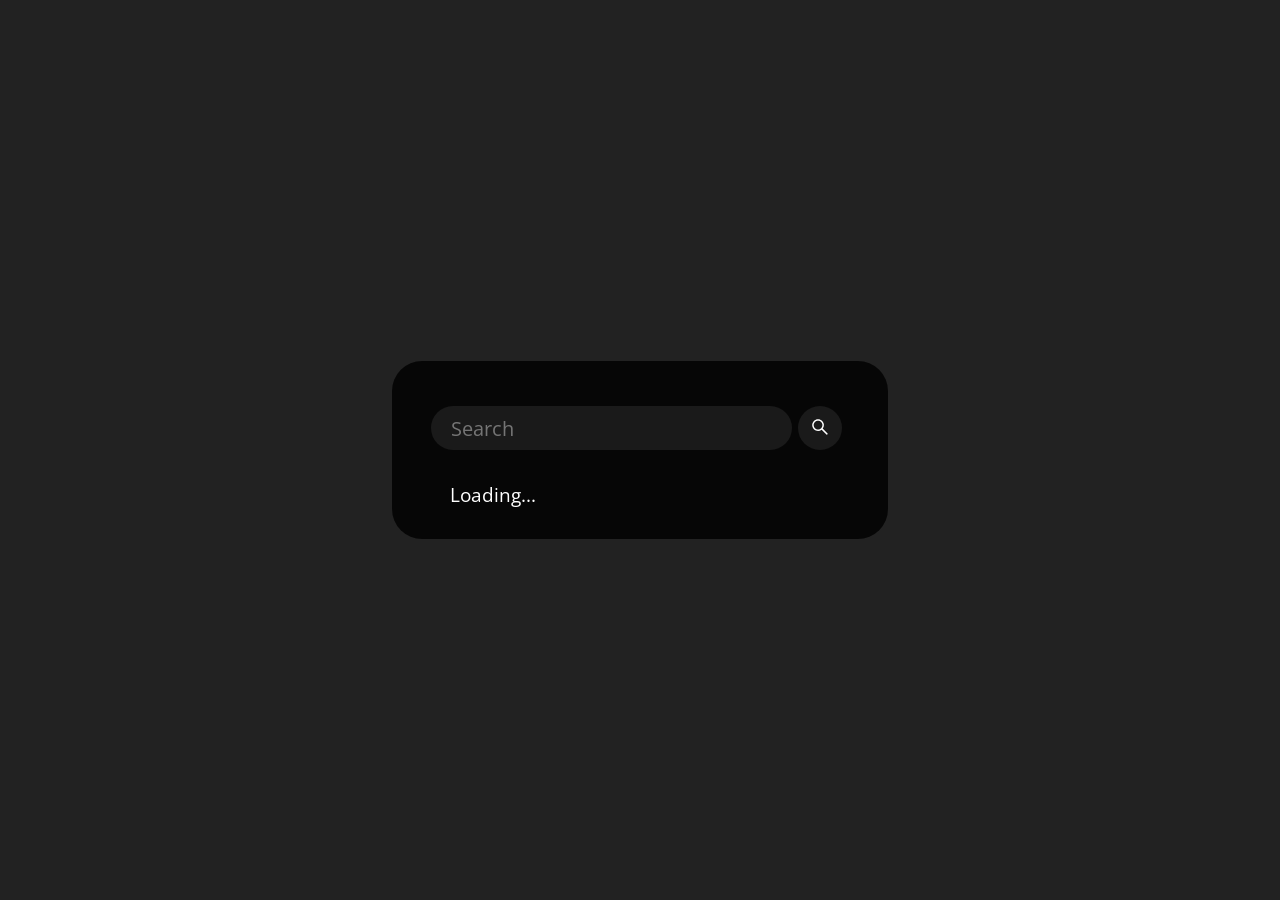
==== index.html @ 358f2f79 "🎉 Initial commit" ====
<!DOCTYPE html>
<html lang="en">

<head>
  <meta charset="UTF-8">
  <meta name="viewport" content="width=device-width, initial-scale=1.0">
  <title>Weather App</title>
  <link rel="preconnect" href="https://fonts.gstatic.com">
  <link href="https://fonts.googleapis.com/css2?family=Open+Sans&display=swap" rel="stylesheet">
  <link rel="stylesheet" href="./style.css">
  <script src="./script.js" defer></script>
</head>

<body>
  <div class="card">
    <div class="search">
      <input type="text" class="search-bar" placeholder="Search">
      <button><svg stroke="currentColor" fill="currentColor" stroke-width="0" viewBox="0 0 1024 1024" height="1.5em"
          width="1.5em" xmlns="http://www.w3.org/2000/svg">
          <path
            d="M909.6 854.5L649.9 594.8C690.2 542.7 712 479 712 412c0-80.2-31.3-155.4-87.9-212.1-56.6-56.7-132-87.9-212.1-87.9s-155.5 31.3-212.1 87.9C143.2 256.5 112 331.8 112 412c0 80.1 31.3 155.5 87.9 212.1C256.5 680.8 331.8 712 412 712c67 0 130.6-21.8 182.7-62l259.7 259.6a8.2 8.2 0 0 0 11.6 0l43.6-43.5a8.2 8.2 0 0 0 0-11.6zM570.4 570.4C528 612.7 471.8 636 412 636s-116-23.3-158.4-65.6C211.3 528 188 471.8 188 412s23.3-116.1 65.6-158.4C296 211.3 352.2 188 412 188s116.1 23.2 158.4 65.6S636 352.2 636 412s-23.3 116.1-65.6 158.4z">
          </path>
        </svg></button>
    </div>
    <div class="weather loading">
      <h2 class="city">Weather in Denver</h2>
      <h1 class="temp">51°C</h1>
      <div class="flex">
        <img src="https://openweathermap.org/img/wn/04n.png" alt="" class="icon" />
        <div class="description">Cloudy</div>
      </div>
      <div class="humidity">Humidity: 60%</div>
      <div class="wind">Wind speed: 6.2 km/h</div>
    </div>
  </div>
</body>

</html>
---- style.css ----
body {
  display: flex;
  justify-content: center;
  align-items: center;
  height: 100vh;
  margin: 0;
  font-family: 'Open Sans', sans-serif;
  background: #222;
  background-image: url('https://source.unsplash.com/1600x900/?landscape');
  font-size: 120%;
}

.card {
  background: #000000d0;
  color: white;
  padding: 2em;
  border-radius: 30px;
  width: 100%;
  max-width: 420px;
  margin: 1em;
}

.search {
  display: flex;
  align-items: center;
  justify-content: center;
}

button {
  margin: 0.5em;
  border-radius: 50%;
  border: none;
  height: 44px;
  width: 44px;
  outline: none;
  background: #7c7c7c2b;
  color: white;
  cursor: pointer;
  transition: 0.2s ease-in-out;
}

input.search-bar {
  border: none;
  outline: none;
  padding: 0.4em 1em;
  border-radius: 24px;
  background: #7c7c7c2b;
  color: white;
  font-family: inherit;
  font-size: 105%;
  width: calc(100% - 100px);
}

button:hover {
  background: #7c7c7c6b;
}

h1.temp {
  margin: 0;
  margin-bottom: 0.4em;
}

.flex {
  display: flex;
  align-items: center;
}

.description {
  text-transform: capitalize;
  margin-left: 8px;
}

.weather.loading {
  visibility: hidden;
  max-height: 20px;
  position: relative;
}

.weather.loading:after {
  visibility: visible;
  content: "Loading...";
  color: white;
  position: absolute;
  top: 0;
  left: 20px;
}
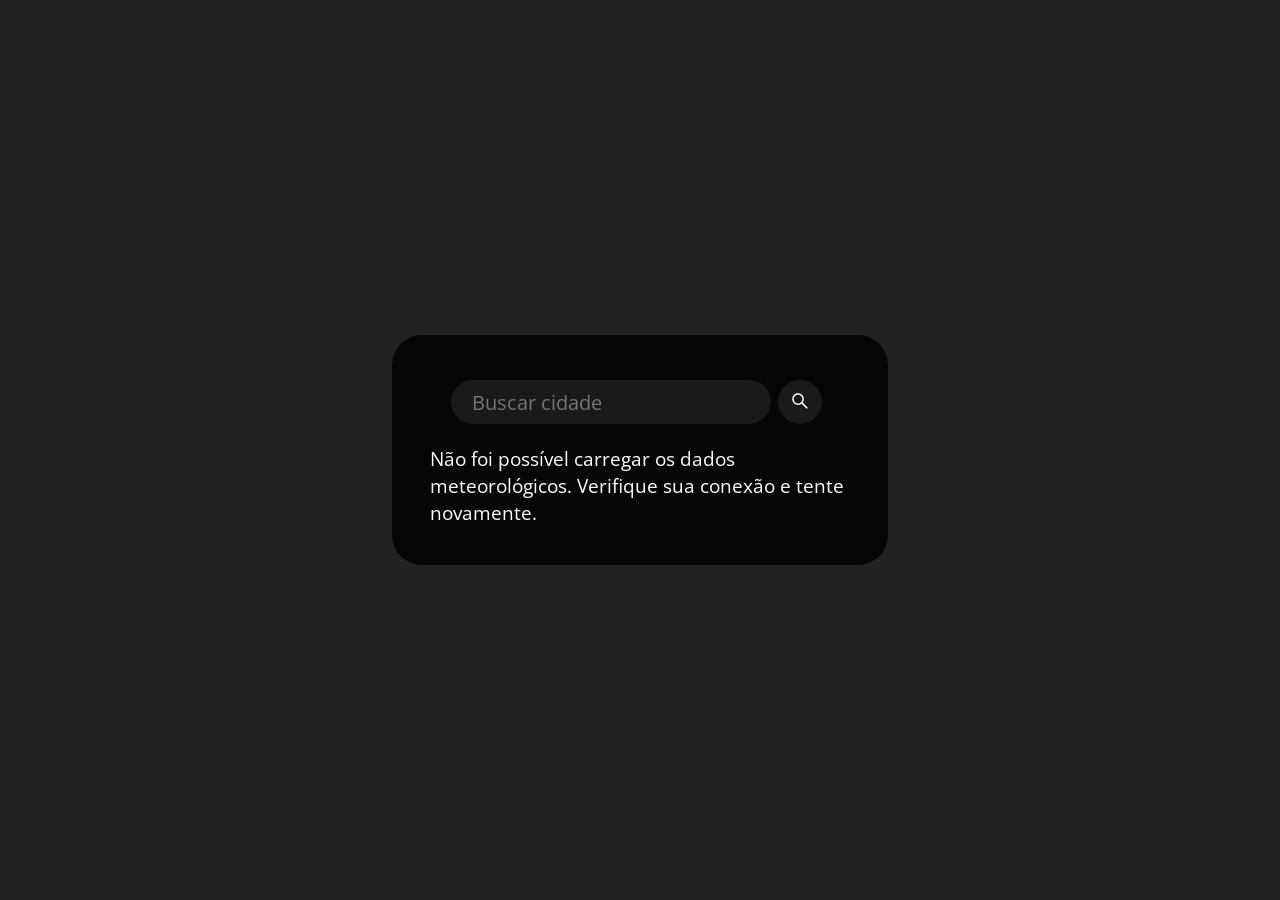
==== commit 13aff283: "Integra o Weather App com a Open-Meteo" ====
--- a/index.html
+++ b/index.html
@@ -1,10 +1,10 @@
 <!DOCTYPE html>
-<html lang="en">
+<html lang="pt-BR">
 
 <head>
   <meta charset="UTF-8">
   <meta name="viewport" content="width=device-width, initial-scale=1.0">
-  <title>Weather App</title>
+  <title>Previsão do tempo</title>
   <link rel="preconnect" href="https://fonts.gstatic.com">
   <link href="https://fonts.googleapis.com/css2?family=Open+Sans&display=swap" rel="stylesheet">
   <link rel="stylesheet" href="./style.css">
@@ -13,26 +13,28 @@
 
 <body>
   <div class="card">
-    <div class="search">
-      <input type="text" class="search-bar" placeholder="Search">
-      <button><svg stroke="currentColor" fill="currentColor" stroke-width="0" viewBox="0 0 1024 1024" height="1.5em"
+    <form class="search">
+      <input type="search" class="search-bar" placeholder="Buscar cidade" aria-label="Nome da cidade">
+      <button type="submit" aria-label="Buscar cidade"><svg aria-hidden="true" stroke="currentColor" fill="currentColor" stroke-width="0" viewBox="0 0 1024 1024" height="1.5em"
           width="1.5em" xmlns="http://www.w3.org/2000/svg">
           <path
             d="M909.6 854.5L649.9 594.8C690.2 542.7 712 479 712 412c0-80.2-31.3-155.4-87.9-212.1-56.6-56.7-132-87.9-212.1-87.9s-155.5 31.3-212.1 87.9C143.2 256.5 112 331.8 112 412c0 80.1 31.3 155.5 87.9 212.1C256.5 680.8 331.8 712 412 712c67 0 130.6-21.8 182.7-62l259.7 259.6a8.2 8.2 0 0 0 11.6 0l43.6-43.5a8.2 8.2 0 0 0 0-11.6zM570.4 570.4C528 612.7 471.8 636 412 636s-116-23.3-158.4-65.6C211.3 528 188 471.8 188 412s23.3-116.1 65.6-158.4C296 211.3 352.2 188 412 188s116.1 23.2 158.4 65.6S636 352.2 636 412s-23.3 116.1-65.6 158.4z">
           </path>
         </svg></button>
-    </div>
-    <div class="weather loading">
-      <h2 class="city">Weather in Denver</h2>
-      <h1 class="temp">51°C</h1>
+    </form>
+    <div class="status" role="status">Carregando dados meteorológicos…</div>
+    <div class="weather" hidden aria-live="polite">
+      <h2 class="city"></h2>
+      <h1 class="temp"></h1>
       <div class="flex">
-        <img src="https://openweathermap.org/img/wn/04n.png" alt="" class="icon" />
-        <div class="description">Cloudy</div>
+        <span class="icon" aria-hidden="true"></span>
+        <div class="description"></div>
       </div>
-      <div class="humidity">Humidity: 60%</div>
-      <div class="wind">Wind speed: 6.2 km/h</div>
+      <div class="humidity"></div>
+      <div class="wind"></div>
+      <small>Dados meteorológicos por <a href="https://open-meteo.com/">Open-Meteo</a></small>
     </div>
   </div>
 </body>
 
-</html>+</html>
--- a/style.css
+++ b/style.css
@@ -6,8 +6,19 @@
   margin: 0;
   font-family: 'Open Sans', sans-serif;
   background: #222;
-  background-image: url('https://source.unsplash.com/1600x900/?landscape');
   font-size: 120%;
+}
+
+body[data-sky="clear"] {
+  background-image: linear-gradient(155deg, #274e72, #687e8d);
+}
+
+body[data-sky="cloudy"] {
+  background-image: linear-gradient(155deg, #30394a, #626b77);
+}
+
+body[data-sky="night"] {
+  background-image: linear-gradient(155deg, #151a2f, #363852);
 }
 
 .card {
@@ -66,21 +77,17 @@
 }
 
 .description {
-  text-transform: capitalize;
   margin-left: 8px;
 }
 
-.weather.loading {
-  visibility: hidden;
-  max-height: 20px;
-  position: relative;
+.icon {
+  font-size: 1.5em;
 }
 
-.weather.loading:after {
-  visibility: visible;
-  content: "Loading...";
-  color: white;
-  position: absolute;
-  top: 0;
-  left: 20px;
-}+.weather a {
+  color: inherit;
+}
+
+.status:not(:empty) {
+  margin-top: 0.75em;
+}
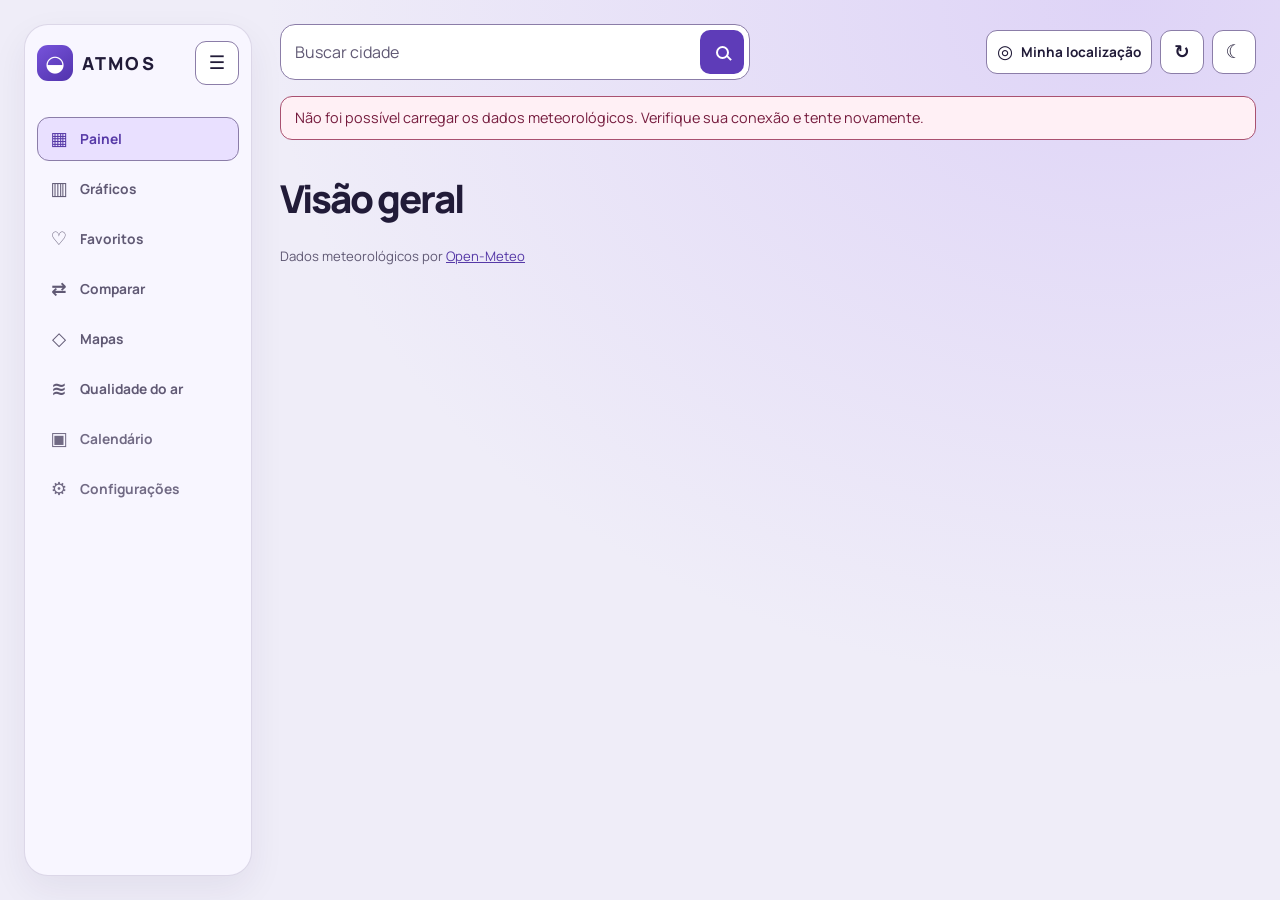
==== commit 04fdf3ce: "Transforma o ATMOS em um painel meteorológico completo" ====
--- a/index.html
+++ b/index.html
@@ -1,40 +1,353 @@
 <!DOCTYPE html>
 <html lang="pt-BR">
-
 <head>
   <meta charset="UTF-8">
-  <meta name="viewport" content="width=device-width, initial-scale=1.0">
-  <title>Previsão do tempo</title>
-  <link rel="preconnect" href="https://fonts.gstatic.com">
-  <link href="https://fonts.googleapis.com/css2?family=Open+Sans&display=swap" rel="stylesheet">
+  <meta name="viewport" content="width=device-width, initial-scale=1">
+  <meta name="description" content="ATMOS, seu painel de previsão do tempo.">
+  <title>ATMOS · Previsão do tempo</title>
+  <meta name="color-scheme" content="light dark">
+  <script src="./theme.js"></script>
+  <link rel="preconnect" href="https://fonts.googleapis.com">
+  <link rel="preconnect" href="https://fonts.gstatic.com" crossorigin>
+  <link href="https://fonts.googleapis.com/css2?family=Manrope:wght@400;500;600;700;800&display=swap" rel="stylesheet">
   <link rel="stylesheet" href="./style.css">
+  <script src="./charts.js" defer></script>
+  <script src="./cities.js" defer></script>
+  <script src="./compare.js" defer></script>
+  <script src="./environment.js" defer></script>
   <script src="./script.js" defer></script>
 </head>
-
 <body>
-  <div class="card">
-    <form class="search">
-      <input type="search" class="search-bar" placeholder="Buscar cidade" aria-label="Nome da cidade">
-      <button type="submit" aria-label="Buscar cidade"><svg aria-hidden="true" stroke="currentColor" fill="currentColor" stroke-width="0" viewBox="0 0 1024 1024" height="1.5em"
-          width="1.5em" xmlns="http://www.w3.org/2000/svg">
-          <path
-            d="M909.6 854.5L649.9 594.8C690.2 542.7 712 479 712 412c0-80.2-31.3-155.4-87.9-212.1-56.6-56.7-132-87.9-212.1-87.9s-155.5 31.3-212.1 87.9C143.2 256.5 112 331.8 112 412c0 80.1 31.3 155.5 87.9 212.1C256.5 680.8 331.8 712 412 712c67 0 130.6-21.8 182.7-62l259.7 259.6a8.2 8.2 0 0 0 11.6 0l43.6-43.5a8.2 8.2 0 0 0 0-11.6zM570.4 570.4C528 612.7 471.8 636 412 636s-116-23.3-158.4-65.6C211.3 528 188 471.8 188 412s23.3-116.1 65.6-158.4C296 211.3 352.2 188 412 188s116.1 23.2 158.4 65.6S636 352.2 636 412s-23.3 116.1-65.6 158.4z">
-          </path>
-        </svg></button>
-    </form>
-    <div class="status" role="status">Carregando dados meteorológicos…</div>
-    <div class="weather" hidden aria-live="polite">
-      <h2 class="city"></h2>
-      <h1 class="temp"></h1>
-      <div class="flex">
-        <span class="icon" aria-hidden="true"></span>
-        <div class="description"></div>
-      </div>
-      <div class="humidity"></div>
-      <div class="wind"></div>
-      <small>Dados meteorológicos por <a href="https://open-meteo.com/">Open-Meteo</a></small>
-    </div>
+  <a class="skip-link" href="#painel">Pular para o conteúdo</a>
+  <div class="layout">
+    <aside class="sidebar">
+      <div class="sidebar-header">
+        <a href="#painel" class="brand" aria-label="ATMOS, painel"><span class="brand-mark" aria-hidden="true">◒</span><span class="brand-name">ATMOS</span></a>
+        <button type="button" class="control sidebar-toggle" aria-label="Recolher menu" aria-expanded="true" aria-controls="menu" title="Recolher menu"><span aria-hidden="true">☰</span></button>
+      </div>
+
+      <nav id="menu" aria-label="Navegação principal">
+        <a class="nav-item" href="#painel" aria-current="location" aria-label="Painel" title="Painel"><span aria-hidden="true">▦</span><span class="nav-label">Painel</span></a>
+        <a class="nav-item" href="#graficos" aria-label="Gráficos" title="Gráficos"><span aria-hidden="true">▥</span><span class="nav-label">Gráficos</span></a>
+        <a class="nav-item" href="#favoritos" aria-label="Favoritos" title="Favoritos"><span aria-hidden="true">♡</span><span class="nav-label">Favoritos</span></a>
+        <a class="nav-item" href="#comparar" aria-label="Comparar" title="Comparar"><span aria-hidden="true">⇄</span><span class="nav-label">Comparar</span></a>
+        <a class="nav-item" href="#mapas" aria-label="Mapas" title="Mapas"><span aria-hidden="true">◇</span><span class="nav-label">Mapas</span></a>
+        <a class="nav-item" href="#qualidade-do-ar" aria-label="Qualidade do ar" title="Qualidade do ar"><span aria-hidden="true">≋</span><span class="nav-label">Qualidade do ar</span></a>
+        <button type="button" class="nav-item" disabled aria-label="Calendário, indisponível" title="Calendário, indisponível"><span aria-hidden="true">▣</span><span class="nav-label">Calendário</span></button>
+        <button type="button" class="nav-item" disabled aria-label="Configurações, indisponível" title="Configurações, indisponível"><span aria-hidden="true">⚙</span><span class="nav-label">Configurações</span></button>
+      </nav>
+    </aside>
+
+    <main id="painel" class="main" tabindex="-1">
+      <header class="topbar">
+        <form class="search" role="search">
+          <label class="sr-only" for="city-search">Nome da cidade</label>
+          <input type="search" id="city-search" class="search-bar" placeholder="Buscar cidade" autocomplete="off"
+            role="combobox" aria-autocomplete="list" aria-expanded="false" aria-controls="city-suggestions">
+          <button class="search-submit" type="submit" aria-label="Buscar cidade" title="Buscar cidade"><span class="search-symbol" aria-hidden="true"></span></button>
+          <div class="suggestion-popup" hidden>
+            <p class="suggestion-status" role="status"></p>
+            <ul id="city-suggestions" role="listbox" aria-label="Cidades encontradas"></ul>
+          </div>
+        </form>
+        <div class="toolbar">
+          <button class="control location-button" type="button" title="Minha localização"><span aria-hidden="true">◎</span><span>Minha localização</span></button>
+          <button class="control refresh-button" type="button" aria-label="Atualizar dados" title="Atualizar dados"><span aria-hidden="true">↻</span></button>
+          <button class="control theme-button" type="button" aria-label="Tema claro" aria-pressed="false" title="Tema claro"><span aria-hidden="true">☀</span></button>
+        </div>
+      </header>
+
+      <p class="status weather-status" role="status"></p>
+      <div class="main-dashboard">
+      <div class="page-heading">
+        <h1>Visão geral</h1>
+        <p class="current-date"></p>
+      </div>
+      <p class="city-feedback sr-only" role="status"></p>
+
+      <section class="panel city-library" id="favoritos" aria-labelledby="favorites-title" tabindex="-1" hidden>
+        <div>
+          <h2 id="favorites-title">Cidades favoritas</h2>
+          <p class="favorites-empty">Você ainda não tem favoritos. Use o coração no cartão de tempo para salvar uma cidade.</p>
+          <ul class="favorite-list"></ul>
+        </div>
+        <div>
+          <div class="library-heading">
+            <h3>Buscas recentes</h3>
+            <button class="control clear-history" type="button" disabled>Limpar histórico</button>
+          </div>
+          <p class="history-empty">As cidades que você buscar aparecerão aqui.</p>
+          <ul class="history-list"></ul>
+        </div>
+      </section>
+      <dialog class="panel history-dialog" aria-labelledby="clear-history-title" aria-describedby="clear-history-description">
+        <h2 id="clear-history-title">Limpar histórico?</h2>
+        <p id="clear-history-description">As buscas recentes serão removidas. Seus favoritos e a cidade padrão serão mantidos.</p>
+        <form method="dialog">
+          <button class="control" value="cancelar" autofocus>Cancelar</button>
+          <button class="control" value="limpar">Limpar histórico</button>
+        </form>
+      </dialog>
+
+      <div class="dashboard skeleton" aria-hidden="true" hidden>
+        <div class="overview">
+          <div class="panel skeleton-current"><span></span><span></span><span></span></div>
+          <div class="panel skeleton-hourly"><span></span><span></span></div>
+          <div class="metric-grid"><div class="panel skeleton-metric"><span></span></div><div class="panel skeleton-metric"><span></span></div></div>
+        </div>
+        <div class="panel skeleton-forecast"><span></span><span></span><span></span><span></span><span></span><span></span><span></span></div>
+      </div>
+      <noscript>Ative o JavaScript no navegador para consultar a previsão do tempo.</noscript>
+
+      <div class="dashboard weather" hidden>
+        <div class="overview">
+          <section class="panel current" aria-labelledby="current-title">
+            <div class="weather-art" aria-hidden="true"><span class="icon"></span></div>
+            <div class="current-content">
+              <h2 id="current-title">Condições atuais</h2>
+              <p class="city"></p>
+              <p class="region" hidden></p>
+              <p class="temp"></p>
+              <p class="description"></p>
+              <p class="feels-like"></p>
+              <p class="observation-time"></p>
+            </div>
+            <button class="control favorite-toggle" type="button" aria-label="Salvar cidade como favorita"
+              aria-pressed="false" title="Salvar cidade como favorita" hidden><span aria-hidden="true">♡</span></button>
+          </section>
+
+          <section class="panel hourly" aria-labelledby="hourly-title">
+            <h2 id="hourly-title">Próximas 24 horas</h2>
+            <ol class="hourly-list" tabindex="0" aria-label="Previsão horária no fuso da cidade"></ol>
+            <p class="hourly-status" hidden></p>
+          </section>
+
+          <section aria-labelledby="metrics-title">
+            <h2 id="metrics-title" class="metrics-title">Métricas atuais</h2>
+            <dl class="metric-grid">
+              <div class="panel metric">
+                <dt><span aria-hidden="true">◈</span> Umidade relativa</dt>
+                <dd class="percent-reading"><span class="percent-ring" aria-hidden="true" hidden></span><span class="humidity"></span></dd>
+              </div>
+              <div class="panel metric">
+                <dt><span aria-hidden="true">≋</span> Vento</dt>
+                <dd class="wind-reading"><span class="compass" aria-hidden="true" hidden><span>N</span><span class="compass-needle">↑</span></span><span class="wind"></span></dd>
+                <dd class="metric-detail">Direção de origem: <span class="wind-direction"></span></dd>
+                <dd class="metric-detail">Rajadas: <span class="wind-gusts"></span></dd>
+              </div>
+              <div class="panel metric">
+                <dt><span aria-hidden="true">☂</span> Precipitação</dt>
+                <dd class="precipitation-amount"></dd>
+                <dd class="metric-detail precipitation-interval" hidden></dd>
+              </div>
+              <div class="panel metric">
+                <dt><span aria-hidden="true">☁</span> Cobertura de nuvens</dt>
+                <dd class="percent-reading"><span class="percent-ring" aria-hidden="true" hidden></span><span class="cloud-cover"></span></dd>
+              </div>
+              <div class="panel metric">
+                <dt><span aria-hidden="true">◉</span> Pressão atmosférica</dt>
+                <dd class="surface-pressure"></dd>
+                <dd class="metric-detail">Na superfície</dd>
+              </div>
+            </dl>
+          </section>
+
+          <section aria-labelledby="daily-title">
+            <h2 id="daily-title" class="metrics-title">Previsão para hoje</h2>
+            <dl class="metric-grid">
+              <div class="panel metric">
+                <dt><span aria-hidden="true">☂</span> Chance de precipitação</dt>
+                <dd class="percent-reading"><span class="percent-ring" aria-hidden="true" hidden></span><span class="precipitation"></span></dd>
+                <dd class="metric-detail">Maior probabilidade horária do dia</dd>
+              </div>
+              <div class="panel metric">
+                <dt><span aria-hidden="true">☀</span> Índice UV</dt>
+                <dd class="uv-index"></dd>
+                <dd class="metric-detail">Máximo previsto para o dia</dd>
+                <dd class="metric-detail">Estimativa para esta hora: <span class="uv-hourly"></span></dd>
+              </div>
+              <div class="panel metric">
+                <dt><span aria-hidden="true">◐</span> Nascer e pôr do sol</dt>
+                <dd class="metric-pair"><span><small>Nascer</small><span class="sunrise"></span></span><span><small>Pôr</small><span class="sunset"></span></span></dd>
+              </div>
+              <div class="panel metric">
+                <dt><span aria-hidden="true">↕</span> Temperaturas do dia</dt>
+                <dd class="metric-pair"><span><small>Máxima</small><span class="temperature-max"></span></span><span><small>Mínima</small><span class="temperature-min"></span></span></dd>
+              </div>
+            </dl>
+          </section>
+        </div>
+
+        <section class="panel forecast" aria-labelledby="forecast-title">
+          <h2 id="forecast-title">Previsão semanal</h2>
+          <p>Próximos 7 dias</p>
+          <ol class="forecast-list"></ol>
+          <p class="forecast-status" hidden>Previsão semanal indisponível.</p>
+          <div class="forecast-detail" id="detalhes-do-dia" hidden>
+            <h3></h3>
+            <p class="forecast-detail-summary"></p>
+            <p class="forecast-detail-extra"></p>
+            <a href="#graficos">Ver gráficos do dia</a>
+          </div>
+        </section>
+        <section id="graficos" class="panel charts" aria-labelledby="charts-title" tabindex="-1">
+          <div class="charts-header">
+            <div><h2 id="charts-title">Gráficos da previsão</h2><p class="chart-period"></p></div>
+            <div class="chart-controls">
+              <button class="control chart-reset" type="button" disabled>Próximas 24 h</button>
+              <label class="sr-only" for="chart-metric">Métrica do gráfico</label>
+              <select id="chart-metric" class="control">
+                <option value="temperature_2m">Temperatura</option>
+                <option value="wind_speed_10m">Velocidade do vento</option>
+                <option value="precipitation_probability">Chance de precipitação</option>
+                <option value="relative_humidity_2m">Umidade relativa</option>
+                <option value="cloud_cover">Cobertura de nuvens</option>
+              </select>
+            </div>
+          </div>
+          <p class="chart-empty" hidden>Dados indisponíveis para esta métrica no período selecionado.</p>
+          <div class="chart-content">
+            <p class="chart-reading" id="chart-reading"></p>
+            <canvas class="chart-canvas" aria-hidden="true"></canvas>
+            <label class="chart-scrubber">Horário no gráfico
+              <input class="chart-hour" type="range" min="0" max="0" value="0" aria-describedby="chart-reading">
+            </label>
+          </div>
+        </section>
+      </div>
+      </div>
+      <section id="comparar" class="comparison" aria-labelledby="compare-title" tabindex="-1" hidden>
+        <header class="page-heading compare-heading">
+          <h1 id="compare-title">Comparar cidades</h1>
+          <button class="control compare-swap" type="button" disabled><span aria-hidden="true">⇄</span> Trocar cidades</button>
+        </header>
+        <p class="compare-feedback sr-only" role="status"></p>
+        <div class="compare-grid"></div>
+
+        <section class="panel compare-differences" aria-labelledby="difference-title" hidden>
+          <h2 id="difference-title">Diferença entre cidades</h2>
+          <p>Os valores mostram Cidade B menos Cidade A. Para percentuais, a diferença é em pontos percentuais (p.p.).</p>
+          <p class="difference-context"></p>
+          <dl class="difference-values"></dl>
+        </section>
+
+        <section class="panel charts compare-charts" aria-labelledby="compare-chart-title" hidden>
+          <div class="charts-header">
+            <div><h2 id="compare-chart-title">Previsão horária comparada</h2><p class="chart-period"></p></div>
+            <label class="sr-only" for="compare-chart-metric">Métrica do gráfico comparativo</label>
+            <select id="compare-chart-metric" class="control">
+              <option value="temperature_2m">Temperatura</option>
+              <option value="wind_speed_10m">Velocidade do vento</option>
+              <option value="precipitation_probability">Chance de precipitação</option>
+              <option value="relative_humidity_2m">Umidade relativa</option>
+              <option value="cloud_cover">Cobertura de nuvens</option>
+            </select>
+          </div>
+          <ul class="compare-legend"><li>Cidade A</li><li>Cidade B</li></ul>
+          <p class="chart-empty" hidden>Não há dados horários para esta métrica.</p>
+          <div class="chart-content">
+            <p class="chart-reading" id="compare-chart-reading"></p>
+            <canvas class="chart-canvas" aria-hidden="true"></canvas>
+            <label class="chart-scrubber">Faixa de hora local
+              <input class="chart-hour" type="range" min="0" max="0" value="0" aria-describedby="compare-chart-reading">
+            </label>
+          </div>
+        </section>
+      </section>
+      <template id="compare-city-template">
+        <article class="panel compare-city">
+          <h2></h2>
+          <form class="search compare-search" role="search">
+            <input type="search" class="search-bar" placeholder="Buscar cidade" autocomplete="off"
+              role="combobox" aria-autocomplete="list" aria-expanded="false">
+            <button class="search-submit" type="submit" aria-label="Buscar cidade"><span class="search-symbol" aria-hidden="true"></span></button>
+            <div class="suggestion-popup" hidden>
+              <p class="suggestion-status" role="status"></p>
+              <ul role="listbox" aria-label="Cidades encontradas"></ul>
+            </div>
+          </form>
+          <p class="compare-status status" role="status"></p>
+          <div class="compare-details" hidden>
+            <div class="compare-place"><div><h3></h3><p class="compare-region"></p><p class="compare-condition"></p></div><span aria-hidden="true" class="compare-icon"></span></div>
+            <h4>Condições atuais</h4>
+            <p class="compare-observed"></p>
+            <dl class="compare-current"></dl>
+            <h4>Previsão de hoje</h4>
+            <p class="compare-date"></p>
+            <dl class="compare-daily"></dl>
+          </div>
+        </article>
+      </template>
+      <section id="mapas" class="environment" aria-labelledby="map-title" tabindex="-1" hidden>
+        <header class="page-heading"><h1 id="map-title">Mapas</h1><p class="environment-place map-place"></p></header>
+        <p class="map-status status" role="status"></p>
+        <div class="map-grid" hidden>
+          <div class="panel map-panel">
+            <p id="map-instructions">Clique no mapa para consultar um ponto. Com o mapa em foco, use as setas para navegar e as teclas + e − para alterar o zoom.</p>
+            <div class="map-canvas" aria-label="Mapa interativo da região" aria-describedby="map-instructions" role="region"></div>
+            <div class="map-controls">
+              <button class="control map-center" type="button">Voltar à cidade</button>
+              <button class="control map-inspect" type="button">Consultar centro do mapa</button>
+            </div>
+          </div>
+          <section class="panel map-point" aria-labelledby="map-point-title">
+            <h2 id="map-point-title">Tempo no ponto</h2>
+            <p class="map-point-status" role="status">Selecione um ponto no mapa para consultar o tempo atual.</p>
+            <div class="map-point-data" hidden>
+              <p class="map-point-coordinates"></p>
+              <p class="map-point-condition"></p>
+              <dl class="map-point-values"></dl>
+            </div>
+          </section>
+        </div>
+        <button class="control map-retry" type="button" hidden>Tentar novamente</button>
+      </section>
+
+      <section id="qualidade-do-ar" class="environment" aria-labelledby="air-title" tabindex="-1" hidden>
+        <header class="page-heading"><h1 id="air-title">Qualidade do ar</h1><p class="environment-place air-place"></p></header>
+        <p class="air-status status" role="status"></p>
+        <button class="control air-retry" type="button" hidden>Tentar novamente</button>
+        <div class="air-data" hidden>
+          <div class="air-heading">
+            <p>Estimativas do modelo CAMS. As leituras podem diferir das medições de estações locais.</p>
+            <label class="air-scale-control" for="air-scale">Escala do índice
+              <select id="air-scale" class="control">
+                <option value="us_aqi">IQA dos EUA</option>
+                <option value="european_aqi">IQA europeu</option>
+              </select>
+            </label>
+          </div>
+          <p class="air-time"></p>
+          <dl class="air-metrics">
+            <div class="panel metric"><dt class="air-index-label">Índice de qualidade do ar</dt><dd class="air-index"></dd><dd class="metric-detail air-category"></dd></div>
+            <div class="panel metric"><dt>Material particulado fino (PM₂,₅)</dt><dd class="air-pm25"></dd></div>
+            <div class="panel metric"><dt>Material particulado (PM₁₀)</dt><dd class="air-pm10"></dd></div>
+          </dl>
+          <section class="panel charts air-chart" aria-labelledby="air-chart-title">
+            <div class="charts-header">
+              <div><h2 id="air-chart-title">Tendência recente</h2><p class="chart-period"></p></div>
+              <label class="sr-only" for="air-chart-metric">Métrica da tendência</label>
+              <select id="air-chart-metric" class="control">
+                <option value="us_aqi" data-unit="pts">IQA dos EUA</option>
+                <option value="european_aqi" data-unit="pts">IQA europeu</option>
+                <option value="pm2_5" data-unit="µg/m³">PM₂,₅</option>
+                <option value="pm10" data-unit="µg/m³">PM₁₀</option>
+              </select>
+            </div>
+            <p class="chart-empty" hidden>Dados horários indisponíveis para esta métrica.</p>
+            <div class="chart-content">
+              <p class="chart-reading" id="air-chart-reading"></p>
+              <canvas class="chart-canvas" aria-hidden="true"></canvas>
+              <label class="chart-scrubber">Horário da leitura
+                <input class="chart-hour" type="range" min="0" max="0" value="0" aria-describedby="air-chart-reading">
+              </label>
+            </div>
+          </section>
+          <p class="air-source">Dados de <a href="https://open-meteo.com/en/docs/air-quality-api">Open-Meteo</a> e <a href="https://atmosphere.copernicus.eu/">Copernicus (CAMS)</a>.</p>
+        </div>
+      </section>
+      <footer>Dados meteorológicos por <a href="https://open-meteo.com/">Open-Meteo</a></footer>
+    </main>
   </div>
 </body>
-
 </html>
--- a/style.css
+++ b/style.css
@@ -1,93 +1,616 @@
+:root {
+  color-scheme: dark;
+  font-family: Manrope, system-ui, sans-serif;
+  --bg: #101020;
+  --surface: #1a1a31;
+  --surface-deep: #151529;
+  --text: #f4f2ff;
+  --muted: #b4b0cb;
+  --disabled: #8985a4;
+  --line: #ffffff14;
+  --accent: #b2a0ff;
+  --compare-accent: #72dbc7;
+  --selected: #31274f;
+  --shadow: 0 14px 36px #07071133;
+  --page-glow: #6d48cb32;
+  --outline: #776d96;
+  --focus: #cabaff;
+  --primary: #6647ca;
+  --primary-hover: #5736b8;
+  --primary-text: #fff;
+  --disabled-surface: #222138;
+  --active-surface: #413264;
+  --brand-start: #8a68ef;
+  --brand-end: #5536c0;
+  --hero-text: #fff;
+  --hero-muted: #f0e8ff;
+  --hero-start: #252143;
+  --hero-end: #3e2b70;
+  --hero-glow: #8a6bea80;
+  --hero-night-start: #1d203e;
+  --hero-night-end: #35285c;
+  --hero-night-glow: #6553b585;
+  --hero-cloudy-start: #27233d;
+  --hero-cloudy-end: #473465;
+  --hero-cloudy-glow: #7a60cc80;
+  --orbit: #ffffff29;
+  --orbit-glow: #b5a1ff26;
+  --icon-shadow: #21124f70;
+  --error-text: #ffdce7;
+  --error-surface: #412236;
+  --error-border: #b87795;
+  --skeleton-base: #312f4a;
+  --skeleton-glow: #494266;
+  --ease: 160ms ease;
+}
+
+:root[data-theme="light"] {
+  color-scheme: light;
+  --bg: #efedf8;
+  --surface: #fff;
+  --surface-deep: #f8f6ff;
+  --text: #211b38;
+  --muted: #605974;
+  --disabled: #716a84;
+  --line: #3c2d6326;
+  --accent: #5639a7;
+  --compare-accent: #116856;
+  --selected: #e9e0ff;
+  --shadow: 0 14px 36px #2c185011;
+  --page-glow: #c7b0f56b;
+  --outline: #8b7da8;
+  --focus: #51318f;
+  --primary: #5e3cb8;
+  --primary-hover: #4f309d;
+  --disabled-surface: #efecf6;
+  --active-surface: #ded0fa;
+  --brand-start: #7753db;
+  --brand-end: #5133ac;
+  --hero-text: #251a40;
+  --hero-muted: #483763;
+  --hero-start: #f9f5ff;
+  --hero-end: #e4d6ff;
+  --hero-glow: #b294f287;
+  --hero-night-start: #f2effc;
+  --hero-night-end: #d8d4f8;
+  --hero-night-glow: #9e97eb78;
+  --hero-cloudy-start: #f8f5fc;
+  --hero-cloudy-end: #e2d9f4;
+  --hero-cloudy-glow: #bcadeb83;
+  --orbit: #654b9b33;
+  --orbit-glow: #a485d32e;
+  --icon-shadow: #62508348;
+  --error-text: #751b3d;
+  --error-surface: #fff0f5;
+  --error-border: #a95170;
+  --skeleton-base: #e8e0f3;
+  --skeleton-glow: #f6f0fc;
+}
+
+*, *::before, *::after { box-sizing: border-box; }
+[hidden] { display: none !important; }
 body {
+  margin: 0;
+  min-height: 100vh;
+  background: radial-gradient(ellipse at 88% 0%, var(--page-glow), transparent 54%), var(--bg);
+  color: var(--text);
+  line-height: 1.5;
+}
+h1, h2, p, dl, dd { margin: 0; }
+a { color: var(--accent); }
+button, input, select { font: inherit; color: inherit; }
+button { cursor: pointer; }
+button:disabled { cursor: not-allowed; }
+:focus-visible { outline: 2px solid var(--focus); outline-offset: 3px; }
+.skip-link {
+  position: fixed;
+  z-index: 2;
+  inset: 12px auto auto 12px;
+  padding: 8px 12px;
+  border-radius: 8px;
+  background: var(--surface);
+  transform: translateY(calc(-100% - 24px));
+}
+.skip-link:focus { transform: translateY(0); }
+.main, .overview, .topbar, .chart-content { min-width: 0; }
+.main, .charts { scroll-margin-top: 12px; }
+.panel, .sidebar, .search, .control, .search-submit, .nav-item, .forecast-choice {
+  transition: background-color var(--ease), color var(--ease), border-color var(--ease), box-shadow var(--ease);
+}
+.sr-only {
+  position: absolute;
+  width: 1px;
+  height: 1px;
+  overflow: hidden;
+  clip-path: inset(50%);
+  white-space: nowrap;
+}
+
+.layout {
+  display: grid;
+  grid-template-columns: 228px minmax(0, 1fr);
+  min-height: 100vh;
+  max-width: 1680px;
+  margin-inline: auto;
+  padding: 24px;
+  gap: 28px;
+}
+.layout.menu-collapsed { grid-template-columns: 76px minmax(0, 1fr); }
+.sidebar {
   display: flex;
-  justify-content: center;
-  align-items: center;
-  height: 100vh;
-  margin: 0;
-  font-family: 'Open Sans', sans-serif;
-  background: #222;
-  font-size: 120%;
-}
-
-body[data-sky="clear"] {
-  background-image: linear-gradient(155deg, #274e72, #687e8d);
-}
-
-body[data-sky="cloudy"] {
-  background-image: linear-gradient(155deg, #30394a, #626b77);
-}
-
-body[data-sky="night"] {
-  background-image: linear-gradient(155deg, #151a2f, #363852);
-}
-
-.card {
-  background: #000000d0;
-  color: white;
-  padding: 2em;
-  border-radius: 30px;
-  width: 100%;
-  max-width: 420px;
-  margin: 1em;
-}
-
-.search {
+  flex-direction: column;
+  gap: 32px;
+  border: 1px solid var(--line);
+  border-radius: 24px;
+  background: var(--surface-deep);
+  box-shadow: var(--shadow);
+  padding: 16px 12px;
+}
+.sidebar-header { display: flex; align-items: center; justify-content: space-between; gap: 4px; }
+.brand { display: inline-flex; gap: 9px; align-items: center; color: var(--text); text-decoration: none; }
+.brand-mark {
+  display: grid;
+  place-items: center;
+  border-radius: 11px;
+  width: 36px;
+  height: 36px;
+  background: linear-gradient(145deg, var(--brand-start), var(--brand-end));
+  color: var(--primary-text);
+  font-size: 1.4rem;
+}
+.brand-name { font-size: 1.12rem; font-weight: 800; letter-spacing: .12em; }
+.sidebar nav { display: grid; gap: 6px; }
+.nav-item {
   display: flex;
   align-items: center;
-  justify-content: center;
-}
-
-button {
-  margin: 0.5em;
-  border-radius: 50%;
-  border: none;
-  height: 44px;
-  width: 44px;
-  outline: none;
-  background: #7c7c7c2b;
-  color: white;
-  cursor: pointer;
-  transition: 0.2s ease-in-out;
-}
-
-input.search-bar {
-  border: none;
-  outline: none;
-  padding: 0.4em 1em;
-  border-radius: 24px;
-  background: #7c7c7c2b;
-  color: white;
-  font-family: inherit;
-  font-size: 105%;
-  width: calc(100% - 100px);
-}
-
-button:hover {
-  background: #7c7c7c6b;
-}
-
-h1.temp {
-  margin: 0;
-  margin-bottom: 0.4em;
-}
-
-.flex {
+  gap: 11px;
+  min-height: 44px;
+  padding: 6px 11px;
+  border: 1px solid transparent;
+  border-radius: 12px;
+  background: transparent;
+  color: var(--muted);
+  text-align: left;
+  text-decoration: none;
+  font-size: .86rem;
+  font-weight: 700;
+}
+.nav-item span:first-child { width: 20px; text-align: center; font-size: 1.15rem; }
+.nav-item[aria-current], .nav-item:not(:disabled):hover { color: var(--accent); background: var(--selected); }
+.nav-item[aria-current] { border-color: var(--outline); }
+.nav-item:disabled { color: var(--disabled); }
+.menu-collapsed .sidebar-header { flex-direction: column; gap: 12px; }
+.menu-collapsed .brand-name, .menu-collapsed .nav-label { display: none; }
+.menu-collapsed .nav-item { justify-content: center; padding-inline: 0; }
+
+.topbar { display: flex; align-items: center; justify-content: space-between; gap: 16px; }
+.search {
+  position: relative;
   display: flex;
   align-items: center;
-}
-
-.description {
-  margin-left: 8px;
-}
-
-.icon {
-  font-size: 1.5em;
-}
-
-.weather a {
-  color: inherit;
-}
-
-.status:not(:empty) {
-  margin-top: 0.75em;
-}
+  width: min(100%, 470px);
+  min-width: 0;
+  gap: 8px;
+  padding: 5px;
+  border: 1px solid var(--outline);
+  border-radius: 15px;
+  background: var(--surface);
+}
+.search:focus-within { border-color: var(--accent); }
+.search-bar { flex: 1; min-width: 0; padding: 7px 9px; border: 0; border-radius: 8px; background: transparent; }
+.search-bar:focus-visible { outline-offset: -2px; }
+.search-bar::placeholder { color: var(--muted); }
+.search-submit {
+  display: grid;
+  flex: 0 0 44px;
+  place-items: center;
+  height: 44px;
+  border: 0;
+  border-radius: 10px;
+  background: var(--primary);
+  color: var(--primary-text);
+}
+.search-symbol { position: relative; width: 13px; height: 13px; border: 2px solid currentColor; border-radius: 50%; }
+.search-symbol::after { position: absolute; content: ""; width: 6px; height: 2px; background: currentColor; transform: rotate(45deg); left: 8px; top: 9px; }
+.suggestion-popup {
+  position: absolute;
+  z-index: 3;
+  inset: calc(100% + 6px) 0 auto;
+  border: 1px solid var(--outline);
+  border-radius: 14px;
+  background: var(--surface);
+  box-shadow: var(--shadow);
+}
+.suggestion-status { padding: 8px 12px; color: var(--muted); font-size: .85rem; }
+.suggestion-popup ul, .city-library ul { margin: 0; padding: 0; list-style: none; }
+.suggestion-popup ul { max-height: min(17rem, 42vh); overflow-y: auto; }
+.suggestion-popup [role="option"], .city-choice {
+  display: grid;
+  gap: 2px;
+  min-height: 44px;
+  width: 100%;
+  padding: 7px 12px;
+  background: transparent;
+  text-align: start;
+  overflow-wrap: anywhere;
+}
+.suggestion-popup [role="option"] { cursor: pointer; }
+.suggestion-popup [role="option"]:hover,
+.suggestion-popup [aria-selected="true"],
+.city-choice:hover { background: var(--selected); }
+.suggestion-popup [aria-selected="true"] { box-shadow: inset 3px 0 var(--accent); }
+.suggestion-popup li:last-child { border-radius: 0 0 13px 13px; }
+.suggestion-popup li span, .city-choice span { color: var(--muted); font-size: .85rem; }
+.toolbar { display: flex; gap: 8px; }
+.control {
+  display: inline-flex;
+  align-items: center;
+  justify-content: center;
+  gap: 8px;
+  min-width: 44px;
+  min-height: 44px;
+  padding: 0 10px;
+  border: 1px solid var(--outline);
+  border-radius: 11px;
+  background: var(--surface);
+  font-size: .85rem;
+  font-weight: 700;
+  white-space: nowrap;
+}
+.control > span:first-child { font-size: 1.15rem; }
+.control:hover:not(:disabled) { background: var(--selected); }
+.search-submit:hover, .search-submit:active { background: var(--primary-hover); }
+.control:disabled { color: var(--disabled); background: var(--disabled-surface); border-color: var(--line); }
+.control:not(:disabled):active, .nav-item:not(:disabled):active, .forecast-choice:active { background: var(--active-surface); }
+.sidebar-toggle { padding: 0; }
+
+.page-heading { margin: 30px 0 20px; }
+.page-heading h1 { font-size: clamp(1.8rem, 3vw, 2.65rem); letter-spacing: -.055em; font-weight: 800; }
+.current-date { margin-top: 4px; color: var(--muted); font-size: .9rem; }
+.status { margin: 0 0 16px; padding: 10px 14px; border: 1px solid var(--outline); border-radius: 12px; background: var(--surface); color: var(--text); font-size: .9rem; }
+.status[data-state="loading"], .status[data-state="empty"] { background: var(--selected); }
+.status[data-state="error"] { background: var(--error-surface); color: var(--error-text); border-color: var(--error-border); }
+.status:empty { position: absolute; margin: 0; padding: 0; border: 0; }
+.city-library {
+  display: grid;
+  grid-template-columns: repeat(2, minmax(0, 1fr));
+  gap: 18px;
+  margin-bottom: 18px;
+  padding: clamp(14px, 2vw, 24px);
+  scroll-margin-top: 12px;
+}
+.city-library h2, .city-library h3 { margin: 0; font-size: 1.1rem; }
+.city-library p { margin: 8px 0; color: var(--muted); font-size: .9rem; }
+.library-heading { display: flex; flex-wrap: wrap; align-items: center; justify-content: space-between; gap: 6px; }
+.city-library ul { display: grid; gap: 6px; margin-top: 8px; }
+.city-choice {
+  border: 1px solid var(--line);
+  border-radius: 10px;
+  background: var(--surface-deep);
+}
+.history-dialog {
+  max-width: min(420px, calc(100% - 24px));
+  padding: 20px;
+  color: var(--text);
+}
+.history-dialog::backdrop { background: #101020a8; }
+.history-dialog h2 { font-size: 1.15rem; }
+.history-dialog p { margin: 8px 0 16px; color: var(--muted); }
+.history-dialog form { display: flex; justify-content: flex-end; flex-wrap: wrap; gap: 8px; }
+.main footer { margin-top: 18px; color: var(--muted); font-size: .82rem; }
+
+.dashboard { display: grid; grid-template-columns: minmax(0, 1.55fr) minmax(290px, 1fr); align-items: stretch; gap: 20px; }
+.panel { min-width: 0; border: 1px solid var(--line); border-radius: 22px; background: var(--surface); box-shadow: var(--shadow); }
+.current {
+  position: relative;
+  isolation: isolate;
+  display: flex;
+  align-items: center;
+  min-height: 304px;
+  overflow: hidden;
+  padding: clamp(20px, 3vw, 36px);
+  color: var(--hero-text);
+  background: radial-gradient(ellipse at 88% 35%, var(--hero-glow), transparent 68%), linear-gradient(130deg, var(--hero-start), var(--hero-end) 78%);
+}
+.current[data-sky="night"] { background: radial-gradient(ellipse at 88% 35%, var(--hero-night-glow), transparent 66%), linear-gradient(130deg, var(--hero-night-start), var(--hero-night-end)); }
+.current[data-sky="cloudy"] { background: radial-gradient(ellipse at 88% 35%, var(--hero-cloudy-glow), transparent 66%), linear-gradient(130deg, var(--hero-cloudy-start), var(--hero-cloudy-end)); }
+.current-content { position: relative; min-width: 0; max-width: 66%; overflow-wrap: anywhere; }
+.current h2 { color: var(--hero-muted); font-size: .88rem; font-weight: 700; }
+.favorite-toggle {
+  position: absolute;
+  inset: 12px 12px auto auto;
+  color: var(--accent);
+}
+.favorite-toggle[aria-pressed="true"] { background: var(--selected); }
+.favorite-toggle > span:first-child { font-size: 1.35rem; }
+.city { margin-top: 8px; font-size: clamp(1.2rem, 2.8vw, 1.65rem); font-weight: 800; overflow-wrap: anywhere; }
+.region { color: var(--hero-muted); font-size: .87rem; }
+.temp { margin: 5px 0; font-size: clamp(2.9rem, 5.5vw, 5.15rem); line-height: 1.12; font-weight: 800; letter-spacing: -.075em; }
+.temp span { margin-left: .22em; font-size: .43em; letter-spacing: -.04em; vertical-align: super; }
+.temp.reading-unavailable { font-size: 1.1rem; letter-spacing: normal; }
+.description { font-size: 1rem; font-weight: 800; }
+.feels-like { margin-top: 5px; color: var(--hero-muted); font-size: .88rem; }
+.observation-time { margin-top: 8px; color: var(--hero-muted); font-size: .8rem; }
+.weather-art { position: absolute; z-index: -1; right: -2%; width: 48%; aspect-ratio: 1; display: grid; place-items: center; }
+.weather-art::before, .weather-art::after {
+  position: absolute;
+  content: "";
+  width: 82%;
+  height: 82%;
+  border: 1px solid var(--orbit);
+  border-radius: 50%;
+  box-shadow: 0 0 55px var(--orbit-glow) inset;
+}
+.weather-art::after { width: 66%; height: 66%; }
+.weather-art .icon { font-family: "Segoe UI Emoji", "Apple Color Emoji", sans-serif; font-size: clamp(3rem, 8vw, 8rem); line-height: 1; filter: drop-shadow(0 12px 20px var(--icon-shadow)); }
+.current[data-sky] .weather-art .icon { animation: weather-float 2.2s ease-in-out 2; }
+@keyframes weather-float { 50% { transform: translateY(-5px); } }
+
+.metrics-title { margin: 22px 0 12px; font-size: 1.05rem; font-weight: 800; }
+.metric-grid { display: grid; grid-template-columns: repeat(2, minmax(0, 1fr)); gap: 12px; }
+.metric { padding: 15px; overflow-wrap: anywhere; }
+.metric dt { display: flex; align-items: center; gap: 9px; color: var(--muted); font-size: .85rem; font-weight: 700; }
+.metric dt span { display: grid; flex: 0 0 30px; height: 30px; place-items: center; border-radius: 8px; color: var(--accent); background: var(--selected); }
+.metric dd { margin-top: 8px; font-size: clamp(1rem, 2vw, 1.5rem); font-weight: 800; }
+.metric .metric-detail { margin-top: 4px; color: var(--muted); font-size: .8rem; font-weight: 600; }
+.percent-reading, .wind-reading { display: flex; flex-wrap: wrap; align-items: center; gap: 9px; }
+.percent-ring {
+  flex: 0 0 30px;
+  height: 30px;
+  border-radius: 50%;
+  background: conic-gradient(var(--accent) var(--fill), var(--selected) 0);
+  mask: radial-gradient(farthest-side, transparent calc(100% - 4px), #000 0);
+}
+.compass {
+  position: relative;
+  display: grid;
+  flex: 0 0 36px;
+  height: 36px;
+  place-items: center;
+  border: 1px solid var(--line);
+  border-radius: 50%;
+  color: var(--accent);
+}
+.compass span:first-child { position: absolute; top: 0; font-size: .6rem; }
+.compass-needle { font-size: 1rem; line-height: 1; transform: rotate(var(--bearing)); }
+.metric-pair { display: flex; flex-wrap: wrap; gap: 8px 16px; }
+.metric-pair small { display: block; color: var(--muted); font-size: .8rem; font-weight: 600; }
+
+.forecast { align-self: start; padding: clamp(16px, 2vw, 24px); }
+.forecast h2 { font-size: 1.13rem; font-weight: 800; }
+.forecast > p { margin-top: 4px; color: var(--muted); font-size: .85rem; }
+.forecast-list { list-style: none; margin: 14px 0 0; padding: 0; }
+.forecast-list li {
+  border-bottom: 1px solid var(--line);
+}
+.forecast-choice {
+  display: grid;
+  grid-template-columns: minmax(0, 1fr) 36px minmax(76px, auto);
+  align-items: center;
+  gap: 8px;
+  width: 100%;
+  min-height: 58px;
+  padding: 8px 6px;
+  border: 0;
+  border-radius: 12px;
+  background: transparent;
+  text-align: left;
+  overflow-wrap: anywhere;
+}
+.forecast-today .forecast-choice, .forecast-choice:hover { background: var(--selected); }
+.forecast-choice[aria-pressed="true"] { box-shadow: inset 0 0 0 1px var(--accent); background: var(--selected); }
+.forecast-list li:last-child { border: 0; }
+.forecast-day { display: block; font-size: .88rem; font-weight: 800; }
+.forecast-date, .forecast-min { color: var(--muted); font-size: .81rem; }
+.forecast-icon { font-family: "Segoe UI Emoji", sans-serif; font-size: 1.27rem; text-align: center; }
+.forecast-temps { display: flex; flex-wrap: wrap; justify-content: flex-end; align-items: baseline; gap: 6px; font-size: .88rem; font-variant-numeric: tabular-nums; }
+.forecast-rain, .hourly-rain { display: block; color: var(--muted); font-size: .8rem; }
+.forecast-values { text-align: right; }
+.forecast-detail { margin-top: 14px; padding: 13px; border-radius: 12px; background: var(--surface-deep); }
+.forecast-detail h3 { margin: 0; font-size: .95rem; }
+.forecast-detail p { margin: 7px 0; color: var(--muted); font-size: .85rem; line-height: 1.5; }
+.forecast-detail a { font-size: .85rem; }
+
+.hourly { margin-top: 18px; padding: 16px; }
+.hourly h2 { font-size: 1.05rem; }
+.hourly-list {
+  display: flex;
+  gap: 8px;
+  margin: 12px 0 0;
+  padding: 2px 2px 10px;
+  overflow-x: auto;
+  list-style: none;
+  scrollbar-color: var(--accent) var(--surface-deep);
+}
+.hourly-list li {
+  display: grid;
+  flex: 0 0 110px;
+  justify-items: center;
+  gap: 6px;
+  padding: 9px 5px;
+  border: 1px solid var(--line);
+  border-radius: 12px;
+  background: var(--surface-deep);
+  font-size: .84rem;
+  text-align: center;
+}
+.hourly-list li[aria-current="time"] { border-color: var(--accent); background: var(--selected); }
+.hourly-list:focus-visible { outline-offset: 0; border-radius: 8px; }
+.hourly-icon { font-size: 1.3rem; }
+.hourly-status { margin-top: 9px; color: var(--muted); font-size: .85rem; }
+
+.charts { grid-column: 1 / -1; padding: clamp(12px, 2vw, 24px); }
+.charts-header { display: flex; justify-content: space-between; flex-wrap: wrap; gap: 12px; }
+.charts-header h2 { font-size: 1.13rem; }
+.chart-controls { display: flex; flex-wrap: wrap; align-items: center; gap: 8px; max-width: 100%; }
+.chart-controls select { max-width: 100%; }
+.chart-period, .chart-empty, .chart-scrubber { color: var(--muted); font-size: .85rem; }
+.chart-period { margin-top: 4px; }
+.chart-empty, .chart-reading { margin: 12px 0 4px; }
+.chart-reading { font-size: .9rem; font-weight: 700; }
+.chart-canvas { display: block; width: 100%; height: clamp(180px, 30vw, 260px); touch-action: pan-y; }
+.chart-scrubber { display: grid; gap: 3px; }
+.chart-hour { width: 100%; min-height: 28px; margin: 0; accent-color: var(--accent); }
+.chart-controls select { width: max-content; white-space: normal; }
+.show-comparison .topbar { justify-content: flex-end; }
+.show-comparison .topbar .search,
+.show-comparison .location-button,
+.show-comparison .refresh-button,
+.show-comparison .weather-status { display: none; }
+.weather-status:not(:empty) { margin-top: 16px; }
+.comparison { scroll-margin-top: 12px; }
+.compare-heading { display: flex; align-items: center; justify-content: space-between; flex-wrap: wrap; gap: 10px; }
+.compare-grid { display: grid; grid-template-columns: repeat(2, minmax(0, 1fr)); gap: 16px; }
+.compare-city, .compare-differences { padding: clamp(14px, 2vw, 24px); }
+.compare-city { overflow-wrap: anywhere; border-top: 3px solid var(--accent); }
+.compare-city:nth-child(2) { border-top-color: var(--compare-accent); }
+.compare-city h2, .compare-differences h2 { font-size: 1.13rem; }
+.compare-search { width: 100%; margin-top: 12px; }
+.compare-status:not(:empty) { margin: 12px 0 0; }
+.compare-details { margin-top: 16px; }
+.compare-place { display: flex; align-items: center; justify-content: space-between; gap: 8px; }
+.compare-place h3 { margin: 0; font-size: clamp(1.2rem, 3vw, 1.65rem); }
+.compare-icon { flex-shrink: 0; font-size: 2rem; }
+.compare-details h4 { margin: 18px 0 2px; }
+.compare-region, .compare-condition, .compare-observed, .compare-date,
+.compare-differences p { color: var(--muted); font-size: .85rem; }
+.compare-differences, .compare-charts { margin-top: 16px; }
+.compare-differences p { margin-top: 4px; }
+.compare-details dl, .difference-values {
+  display: grid;
+  grid-template-columns: minmax(0, 1fr) minmax(0, auto);
+  align-items: baseline;
+  gap: 6px 12px;
+  margin-top: 9px;
+  font-size: .9rem;
+}
+.compare-details dl > *, .difference-values > * { padding: 5px 0; border-bottom: 1px solid var(--line); overflow-wrap: anywhere; }
+.compare-details dd, .difference-values dd { text-align: end; font-weight: 800; font-variant-numeric: tabular-nums; }
+.difference-values .difference-highlight { color: var(--accent); }
+.compare-legend { display: flex; flex-wrap: wrap; gap: 6px 18px; margin: 10px 0; padding: 0; list-style: none; font-size: .85rem; }
+.compare-legend li::before {
+  display: inline-block;
+  width: 20px;
+  margin-right: 6px;
+  border-top: 3px solid var(--accent);
+  vertical-align: middle;
+  content: "";
+}
+.compare-legend li:nth-child(2)::before { border-color: var(--compare-accent); border-top-style: dashed; }
+.environment { scroll-margin-top: 12px; }
+.environment-place, .air-time, .air-source, .map-point-coordinates,
+.map-panel > p, .map-point-status, .air-heading > p { color: var(--muted); font-size: .9rem; }
+.environment-place { margin-top: 4px; }
+.map-grid { display: grid; grid-template-columns: minmax(0, 1fr) minmax(220px, .42fr); gap: 16px; align-items: start; }
+.map-panel, .map-point { min-width: 0; padding: clamp(12px, 2vw, 20px); }
+.map-canvas {
+  isolation: isolate;
+  height: clamp(290px, 48vw, 560px);
+  margin-top: 10px;
+  border: 1px solid var(--outline);
+  border-radius: 12px;
+  background: var(--surface-deep);
+}
+.map-canvas:focus-visible { outline: 2px solid var(--focus); }
+.map-canvas .leaflet-control-attribution { padding-inline: 5px; background: var(--surface); color: var(--text); font-size: .75rem; }
+.map-canvas .leaflet-control-attribution a { color: var(--accent); }
+.map-canvas .leaflet-bar a { background: var(--surface); color: var(--text); }
+.map-canvas .leaflet-bar a:hover { background: var(--selected); }
+.map-canvas .leaflet-bar a.leaflet-disabled { color: var(--disabled); background: var(--disabled-surface); }
+.map-city-marker, .map-selected-marker { border: 3px solid #fff; border-radius: 50%; box-shadow: 0 1px 5px #101020b0; }
+.map-city-marker { background: #5333b6; }
+.map-selected-marker { background: #087463; }
+.map-controls { display: flex; flex-wrap: wrap; gap: 8px; margin-top: 10px; }
+.map-controls .control { white-space: normal; }
+.map-point h2 { font-size: 1.1rem; }
+.map-point-status:not(:empty), .map-point-data { margin-top: 8px; }
+.map-point-condition { margin-top: 6px; font-weight: 800; }
+.map-point-values { display: grid; grid-template-columns: minmax(0, 1fr) auto; gap: 6px 8px; margin-top: 10px; font-size: .9rem; }
+.map-point-values dd { text-align: right; font-weight: 800; }
+.air-heading { display: flex; align-items: center; justify-content: space-between; flex-wrap: wrap; gap: 10px; }
+.air-scale-control { display: flex; flex-wrap: wrap; align-items: center; gap: 6px 10px; font-size: .9rem; }
+.air-time { margin: 8px 0; }
+.air-metrics { display: grid; grid-template-columns: repeat(3, minmax(0, 1fr)); gap: 12px; margin: 14px 0; }
+.air-source { margin-top: 10px; }
+@media (max-width: 900px) {
+  .map-grid { grid-template-columns: minmax(0, 1fr); }
+}
+@media (max-width: 550px) {
+  .air-metrics { grid-template-columns: minmax(0, 1fr); }
+}
+.hourly-status:not([hidden]), .forecast-status:not([hidden]), .chart-empty:not([hidden]) {
+  padding: 9px 12px;
+  border-radius: 10px;
+  background: var(--surface-deep);
+}
+
+.skeleton { pointer-events: none; }
+.skeleton .panel { display: grid; align-content: center; gap: 14px; padding: 18px; }
+.skeleton-current { min-height: 304px; }
+.skeleton-hourly { min-height: 152px; margin-top: 18px; }
+.skeleton .metric-grid { margin-top: 18px; }
+.skeleton-metric { min-height: 96px; }
+.skeleton-forecast { min-height: 400px; align-self: start; }
+.skeleton span {
+  display: block;
+  width: 100%;
+  height: 1rem;
+  border-radius: 8px;
+  background: linear-gradient(100deg, var(--skeleton-base) 22%, var(--skeleton-glow) 50%, var(--skeleton-base) 78%);
+  background-size: 220% 100%;
+  animation: skeleton-shimmer 1.6s ease-in-out 3;
+}
+.skeleton-current span { width: 54%; }
+.skeleton-current span:nth-child(2) { width: 42%; height: 3.4rem; }
+.skeleton-current span:last-child { width: 32%; }
+.skeleton-hourly span:last-child { height: 4rem; }
+.skeleton-forecast span { height: 2rem; }
+@keyframes skeleton-shimmer {
+  from { background-position: 100% 0; }
+  to { background-position: 0 0; }
+}
+
+@media (max-width: 1120px) {
+  .layout { gap: 18px; padding: 16px; grid-template-columns: 195px minmax(0, 1fr); }
+  .dashboard { gap: 14px; }
+}
+@media (max-width: 980px) {
+  .dashboard { grid-template-columns: minmax(0, 1fr); }
+  .layout { grid-template-columns: 175px minmax(0, 1fr); }
+  .nav-item { gap: 7px; padding-inline: 7px; }
+  .nav-item > span:first-child { flex-shrink: 0; }
+  .skeleton-forecast { min-height: 270px; }
+}
+@media (max-width: 850px) {
+  .topbar { flex-wrap: wrap; gap: 9px; }
+  .search { width: 100%; }
+  .toolbar { flex-wrap: wrap; }
+}
+@media (max-width: 720px) {
+  .layout, .layout.menu-collapsed { grid-template-columns: minmax(0, 1fr); grid-template-rows: auto 1fr; gap: 14px; padding: 12px; }
+  .sidebar { padding: 9px 12px; gap: 10px; }
+  .sidebar-header, .menu-collapsed .sidebar-header { flex-direction: row; justify-content: space-between; }
+  .menu-collapsed .brand-name { display: inline; }
+  .menu-collapsed nav { display: none; }
+  .sidebar nav { grid-template-columns: repeat(2, minmax(0, 1fr)); }
+  .city-library { grid-template-columns: minmax(0, 1fr); }
+  .compare-grid { grid-template-columns: minmax(0, 1fr); }
+  .page-heading { margin: 20px 0 15px; }
+  .current, .skeleton-current { min-height: 246px; }
+  .current-content { max-width: 69%; }
+}
+@media (max-width: 380px) {
+  .metric-grid { grid-template-columns: minmax(0, 1fr); }
+  .weather-art { width: 42%; right: -4%; }
+  .current-content { max-width: 74%; }
+  .forecast-choice { grid-template-columns: minmax(0, 1fr) 28px minmax(0, auto); gap: 5px; }
+  .chart-controls select { font-size: 1rem; }
+}
+@media (prefers-reduced-motion: reduce) {
+  :root { --ease: 0s; }
+  .current[data-sky] .weather-art .icon, .skeleton span { animation: none; }
+}
+@media (forced-colors: active) {
+  :focus-visible { outline-color: Highlight; }
+  .nav-item[aria-current], .hourly-list li[aria-current], .forecast-choice[aria-pressed="true"] { outline: 1px solid Highlight; outline-offset: -1px; }
+}
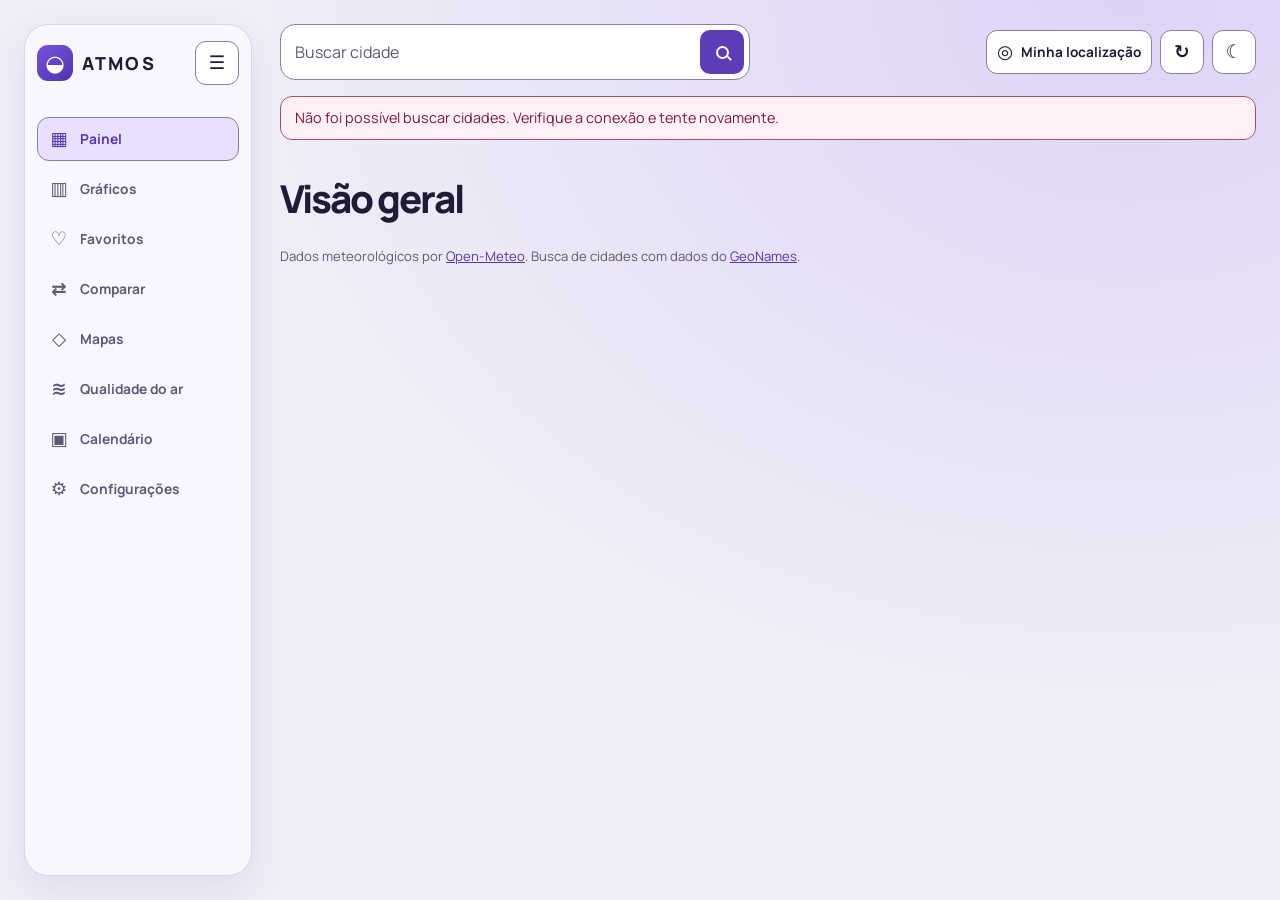
==== commit 29f7ac86: "Prepara o ATMOS para a entrega escolar" ====
--- a/index.html
+++ b/index.html
@@ -11,6 +11,7 @@
   <link rel="preconnect" href="https://fonts.gstatic.com" crossorigin>
   <link href="https://fonts.googleapis.com/css2?family=Manrope:wght@400;500;600;700;800&display=swap" rel="stylesheet">
   <link rel="stylesheet" href="./style.css">
+  <script src="./weather-data.js" defer></script>
   <script src="./charts.js" defer></script>
   <script src="./cities.js" defer></script>
   <script src="./compare.js" defer></script>
@@ -33,8 +34,8 @@
         <a class="nav-item" href="#comparar" aria-label="Comparar" title="Comparar"><span aria-hidden="true">⇄</span><span class="nav-label">Comparar</span></a>
         <a class="nav-item" href="#mapas" aria-label="Mapas" title="Mapas"><span aria-hidden="true">◇</span><span class="nav-label">Mapas</span></a>
         <a class="nav-item" href="#qualidade-do-ar" aria-label="Qualidade do ar" title="Qualidade do ar"><span aria-hidden="true">≋</span><span class="nav-label">Qualidade do ar</span></a>
-        <button type="button" class="nav-item" disabled aria-label="Calendário, indisponível" title="Calendário, indisponível"><span aria-hidden="true">▣</span><span class="nav-label">Calendário</span></button>
-        <button type="button" class="nav-item" disabled aria-label="Configurações, indisponível" title="Configurações, indisponível"><span aria-hidden="true">⚙</span><span class="nav-label">Configurações</span></button>
+        <a class="nav-item" href="#calendario" title="Calendário" aria-label="Calendário"><span aria-hidden="true">▣</span><span class="nav-label">Calendário</span></a>
+        <a class="nav-item" href="#configuracoes" title="Configurações" aria-label="Configurações"><span aria-hidden="true">⚙</span><span class="nav-label">Configurações</span></a>
       </nav>
     </aside>
 
@@ -57,14 +58,77 @@
         </div>
       </header>
 
-      <p class="status weather-status" role="status"></p>
+      <p class="status weather-status" role="status" tabindex="-1"></p>
+      <p class="city-feedback sr-only" role="status"></p>
+
+      <dialog class="panel history-dialog" aria-labelledby="clear-list-title" aria-describedby="clear-list-description">
+        <h2 id="clear-list-title"></h2>
+        <p id="clear-list-description"></p>
+        <form method="dialog">
+          <button class="control" value="cancelar" autofocus>Cancelar</button>
+          <button class="control" value="limpar"></button>
+        </form>
+      </dialog>
+
+      <section id="calendario" aria-labelledby="calendar-title" tabindex="-1" hidden>
+        <header class="page-heading"><h1 id="calendar-title">Calendário da previsão</h1><p class="calendar-location"></p></header>
+        <div class="panel calendar-panel">
+          <p class="calendar-status" role="status">Aguardando dados da previsão.</p>
+          <ol class="calendar-days" aria-label="Dias com previsão disponível"></ol>
+          <div class="forecast-detail" id="detalhes-calendario" tabindex="-1" aria-labelledby="dia-calendario" role="region" hidden>
+            <h2 id="dia-calendario"></h2>
+            <p class="forecast-detail-summary"></p>
+            <p class="forecast-detail-extra"></p>
+            <a href="#graficos">Ver gráficos do dia</a>
+          </div>
+        </div>
+      </section>
+
+      <section id="configuracoes" aria-labelledby="settings-title" tabindex="-1" hidden>
+        <header class="page-heading"><h1 id="settings-title">Configurações</h1></header>
+        <div class="panel settings-panel">
+          <div class="settings-preferences">
+            <label for="temperature-unit">Unidade de temperatura
+              <select id="temperature-unit" class="control"><option value="celsius">Celsius (°C)</option><option value="fahrenheit">Fahrenheit (°F)</option></select>
+            </label>
+            <label for="wind-unit">Unidade de velocidade do vento
+              <select id="wind-unit" class="control"><option value="kmh">Quilômetros por hora (km/h)</option><option value="mph">Milhas por hora (mph)</option></select>
+            </label>
+            <label for="theme-preference">Tema
+              <select id="theme-preference" class="control"><option value="system">Seguir o sistema</option><option value="light">Claro</option><option value="dark">Escuro</option></select>
+            </label>
+          </div>
+          <div class="settings-group">
+            <h2>Cidade padrão</h2>
+            <p class="default-city-label"></p>
+            <form class="search default-city-search" role="search" aria-label="Buscar cidade padrão">
+              <label class="sr-only" for="default-city-search">Nome da cidade padrão</label>
+              <input type="search" id="default-city-search" class="search-bar" placeholder="Buscar cidade padrão" autocomplete="off"
+                role="combobox" aria-autocomplete="list" aria-expanded="false" aria-controls="default-city-options">
+              <button class="search-submit" type="submit" aria-label="Buscar cidade padrão" title="Buscar cidade padrão"><span class="search-symbol" aria-hidden="true"></span></button>
+              <div class="suggestion-popup" hidden>
+                <p class="suggestion-status" role="status"></p>
+                <ul id="default-city-options" role="listbox" aria-label="Cidades encontradas"></ul>
+              </div>
+            </form>
+            <button class="control reset-default-city" type="button">Usar a última cidade consultada</button>
+          </div>
+          <div class="settings-group">
+            <h2>Dados salvos neste navegador</h2>
+            <div class="settings-actions">
+              <button class="control clear-history" type="button" disabled>Limpar buscas recentes</button>
+              <button class="control clear-favorites" type="button" disabled>Limpar favoritos</button>
+            </div>
+          </div>
+          <p class="settings-feedback" role="status"></p>
+        </div>
+      </section>
+
       <div class="main-dashboard">
       <div class="page-heading">
         <h1>Visão geral</h1>
         <p class="current-date"></p>
       </div>
-      <p class="city-feedback sr-only" role="status"></p>
-
       <section class="panel city-library" id="favoritos" aria-labelledby="favorites-title" tabindex="-1" hidden>
         <div>
           <h2 id="favorites-title">Cidades favoritas</h2>
@@ -80,15 +144,6 @@
           <ul class="history-list"></ul>
         </div>
       </section>
-      <dialog class="panel history-dialog" aria-labelledby="clear-history-title" aria-describedby="clear-history-description">
-        <h2 id="clear-history-title">Limpar histórico?</h2>
-        <p id="clear-history-description">As buscas recentes serão removidas. Seus favoritos e a cidade padrão serão mantidos.</p>
-        <form method="dialog">
-          <button class="control" value="cancelar" autofocus>Cancelar</button>
-          <button class="control" value="limpar">Limpar histórico</button>
-        </form>
-      </dialog>
-
       <div class="dashboard skeleton" aria-hidden="true" hidden>
         <div class="overview">
           <div class="panel skeleton-current"><span></span><span></span><span></span></div>
@@ -112,7 +167,7 @@
               <p class="feels-like"></p>
               <p class="observation-time"></p>
             </div>
-            <button class="control favorite-toggle" type="button" aria-label="Salvar cidade como favorita"
+            <button class="control favorite-toggle" type="button" aria-label="Cidade favorita"
               aria-pressed="false" title="Salvar cidade como favorita" hidden><span aria-hidden="true">♡</span></button>
           </section>
 
@@ -180,11 +235,11 @@
 
         <section class="panel forecast" aria-labelledby="forecast-title">
           <h2 id="forecast-title">Previsão semanal</h2>
-          <p>Próximos 7 dias</p>
+          <p class="forecast-range" hidden></p>
           <ol class="forecast-list"></ol>
           <p class="forecast-status" hidden>Previsão semanal indisponível.</p>
-          <div class="forecast-detail" id="detalhes-do-dia" hidden>
-            <h3></h3>
+          <div class="forecast-detail" id="detalhes-do-dia" tabindex="-1" aria-labelledby="titulo-detalhes-do-dia" role="region" hidden>
+            <h3 id="titulo-detalhes-do-dia"></h3>
             <p class="forecast-detail-summary"></p>
             <p class="forecast-detail-extra"></p>
             <a href="#graficos">Ver gráficos do dia</a>
@@ -346,7 +401,7 @@
           <p class="air-source">Dados de <a href="https://open-meteo.com/en/docs/air-quality-api">Open-Meteo</a> e <a href="https://atmosphere.copernicus.eu/">Copernicus (CAMS)</a>.</p>
         </div>
       </section>
-      <footer>Dados meteorológicos por <a href="https://open-meteo.com/">Open-Meteo</a></footer>
+      <footer>Dados meteorológicos por <a href="https://open-meteo.com/">Open-Meteo</a>. Busca de cidades com dados do <a href="https://www.geonames.org/">GeoNames</a>.</footer>
     </main>
   </div>
 </body>
--- a/style.css
+++ b/style.css
@@ -407,9 +407,33 @@
 .forecast-rain, .hourly-rain { display: block; color: var(--muted); font-size: .8rem; }
 .forecast-values { text-align: right; }
 .forecast-detail { margin-top: 14px; padding: 13px; border-radius: 12px; background: var(--surface-deep); }
-.forecast-detail h3 { margin: 0; font-size: .95rem; }
+.forecast-detail h2, .forecast-detail h3 { margin: 0; font-size: .95rem; }
 .forecast-detail p { margin: 7px 0; color: var(--muted); font-size: .85rem; line-height: 1.5; }
 .forecast-detail a { font-size: .85rem; }
+.calendar-panel, .settings-panel { padding: clamp(14px, 3vw, 24px); }
+.calendar-status, .settings-group p, .settings-feedback { color: var(--muted); }
+.calendar-days, .settings-preferences {
+  display: grid;
+  grid-template-columns: repeat(auto-fit, minmax(min(100%, 155px), 1fr));
+  gap: 12px;
+}
+.calendar-days { list-style: none; margin: 0; padding: 0; }
+.calendar-days .forecast-choice {
+  height: 100%;
+  grid-template-columns: minmax(0, 1fr) auto;
+  align-content: start;
+  padding: 12px;
+  border: 1px solid var(--outline);
+}
+.calendar-days .forecast-values { grid-column: 1 / -1; text-align: start; }
+.calendar-days .forecast-temps { justify-content: flex-start; }
+.settings-preferences { grid-template-columns: repeat(auto-fit, minmax(min(100%, 230px), 1fr)); }
+.settings-preferences label { display: grid; align-content: start; gap: 6px; font-weight: 700; }
+.settings-preferences select { width: 100%; }
+.settings-group { display: grid; justify-items: start; gap: 10px; margin-top: 20px; padding-top: 18px; border-top: 1px solid var(--line); }
+.settings-group h2 { font-size: 1.13rem; }
+.settings-actions { display: flex; flex-wrap: wrap; gap: 8px; }
+.settings-feedback:not(:empty) { margin-top: 14px; }
 
 .hourly { margin-top: 18px; padding: 16px; }
 .hourly h2 { font-size: 1.05rem; }
@@ -444,6 +468,7 @@
 .charts-header h2 { font-size: 1.13rem; }
 .chart-controls { display: flex; flex-wrap: wrap; align-items: center; gap: 8px; max-width: 100%; }
 .chart-controls select { max-width: 100%; }
+.charts-header > select { max-width: 100%; }
 .chart-period, .chart-empty, .chart-scrubber { color: var(--muted); font-size: .85rem; }
 .chart-period { margin-top: 4px; }
 .chart-empty, .chart-reading { margin: 12px 0 4px; }
@@ -598,6 +623,8 @@
   .page-heading { margin: 20px 0 15px; }
   .current, .skeleton-current { min-height: 246px; }
   .current-content { max-width: 69%; }
+  .search-bar, select.control { font-size: 1rem; }
+  .settings-actions .control, .reset-default-city { max-width: 100%; white-space: normal; }
 }
 @media (max-width: 380px) {
   .metric-grid { grid-template-columns: minmax(0, 1fr); }
